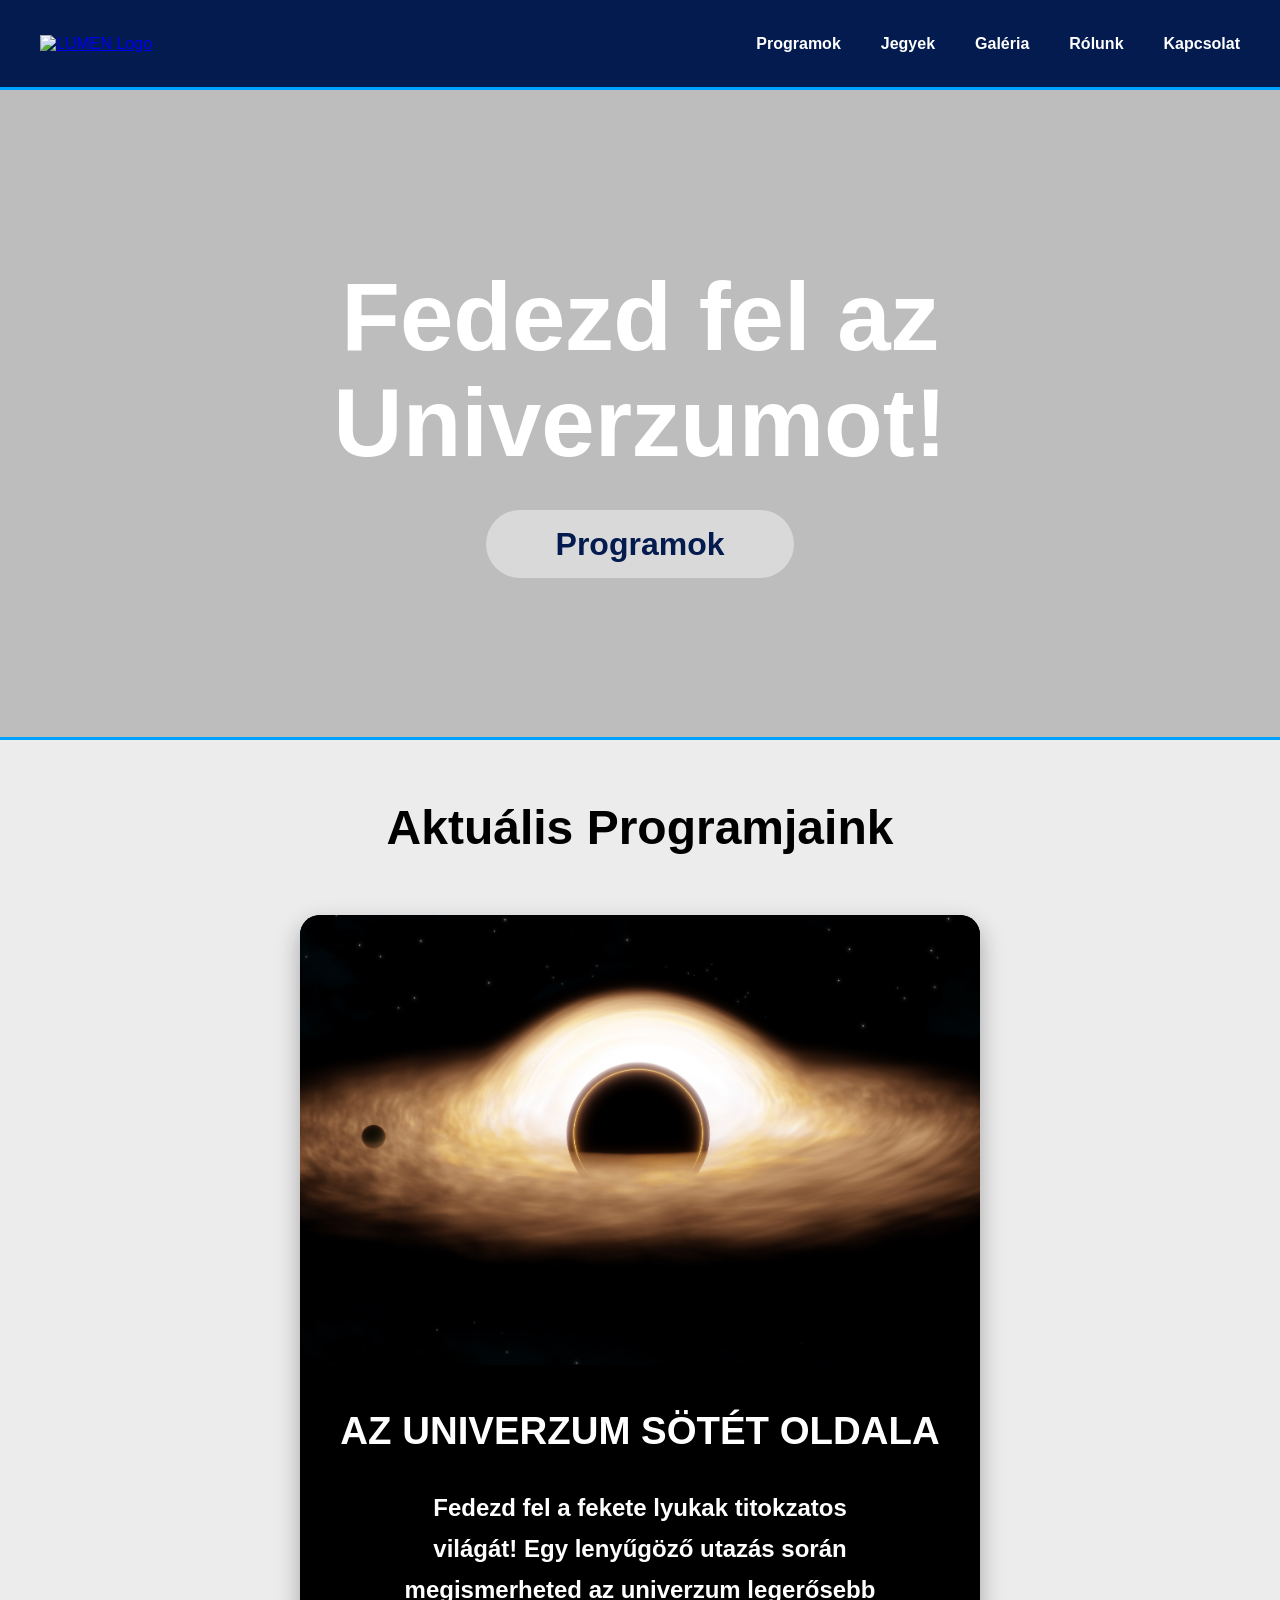
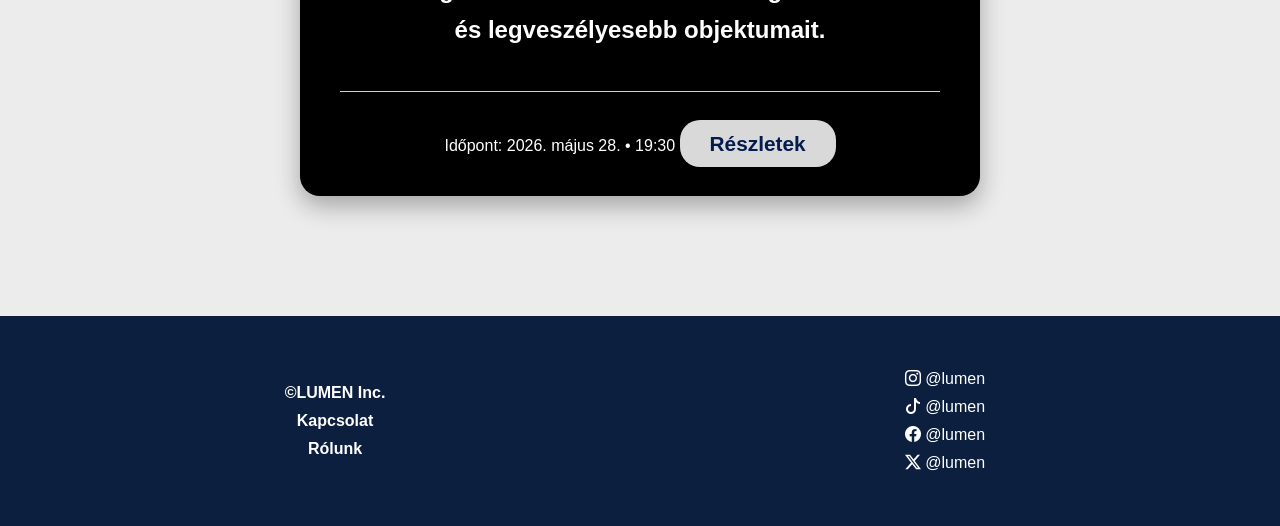
==== index.html @ 9510a462 "Add files via upload" ====
<!DOCTYPE html>
<html lang="hu">
<head>
  <meta charset="UTF-8">
  <meta name="viewport" content="width=device-width, initial-scale=1.0">
  <title>LUMEN Planetárium</title>
  <link rel="stylesheet" href="../project2/code/index.css">
  <link rel="stylesheet" href="https://cdn.jsdelivr.net/npm/bootstrap-icons@1.13.1/font/bootstrap-icons.min.css">
</head>
<body>


  <header class="navbar">

    <div class="logo">
      <a href="../Project2/code/index.html"><img src="../media/logo.png" alt="LUMEN Logo" class="logo-img"></a>
    </div>

    <nav>
      <ul class="nav-links">
        <li><a href="../Project2/code/programs.html">Programok</a></li>
        <li><a href="../Project2/code/tickets.html">Jegyek</a></li>
        <li><a href="../Project2/code/gallery.html">Galéria</a></li>
        <li><a href="../Project2/code/about.html">Rólunk</a></li>
        <li><a href="../Project2/code/contact.html">Kapcsolat</a></li>
      </ul>
    </nav>

  </header>


  <section class="hero">

    <div class="hero-overlay"></div>

    <div class="hero-content">
      <h1>Fedezd fel az Univerzumot!</h1>

      <a href="#" class="hero-btn">
        Programok
      </a>
    </div>

  </section>


  <section class="programs">

    <h2>Aktuális Programjaink</h2>

    <div class="program-card">

      <img src="../project2/media/feketelyuk.png" alt="Black Hole">

      <div class="program-content">

        <h3>AZ UNIVERZUM SÖTÉT OLDALA</h3>

        <p>
          Fedezd fel a fekete lyukak titokzatos világát!
          Egy lenyűgöző utazás során megismerheted az univerzum
          legerősebb és legveszélyesebb objektumait.
        </p>

        <hr>

        <div class="program-footer">

          <span>Időpont: 2026. május 28. • 19:30</span>

          <a href="#" class="details-btn">
            Részletek
          </a>

        </div>

      </div>

    </div>

  </section>


<footer>
      <div class="container">
        <div class="footer-content-left">
          <li class="footerli"><strong>&copy;LUMEN Inc.</strong></li>
          <li class="footerli"><strong><a href="../project2/media/contact.html">Kapcsolat</a></strong></li>
          <li class="footerli"><strong><a href="../project2/media/about.html">Rólunk</a></strong></li>
        </div>
        <div class="footer-content-right">
          <li class="footerli"><a href=""><i class="bi bi-instagram fs-4"></i> @lumen</a></li>
          <li class="footerli"><a href=""><i class="bi bi-tiktok fs-4"></i> @lumen</a></li>
          <li class="footerli"><a href=""><i class="bi bi-facebook fs-4"></i> @lumen</a></li>
          <li class="footerli"><a href=""><i class="bi bi-twitter-x fs-4"></i> @lumen</a></li>
        </div>
      </div>
    </footer>


</body>
</html>
---- project2/code/index.css ----
*{
  margin:0;
  padding:0;
  box-sizing:border-box;
}

/* NAVBAR */
.navbar{
  width:100%;
  height:90px;
  background:#031b4e;
  display:flex;
  justify-content:space-between;
  align-items:center;
  padding:0 40px;
  border-bottom:3px solid #00a2ff;
}

/* NAV LINKS */
.nav-links{
  display:flex;
  gap:40px;
  list-style:none;
}

.nav-links a{
  text-decoration:none;
  color:white;
  font-weight:700;
  transition:0.3s;
}

.nav-links a:hover{
  color:#84c8ff;
}

/* BODY */
body{
  font-family:Arial, Helvetica, sans-serif;
  background:#ececec;
  color:white;
}

/* LOGO */
.logo-img{
  height:70px;
  width:auto;
  object-fit:contain;
}


/* HERO */
.hero{
  position:relative;
  width:100%;
  height:650px;
  background:url("../Project2/media/lilaur.jpg") center/cover no-repeat;
  display:flex;
  justify-content:center;
  align-items:center;
  border-bottom:3px solid #00a2ff;
}

/* OVERLAY */
.hero-overlay{
  position:absolute;
  inset:0;
  background:rgba(0,0,0,0.2);
}

/* HERO CONTENT */
.hero-content{
  position:relative;
  z-index:2;
  text-align:center;
}

.hero-content h1{
  font-size:6rem;
  max-width:900px;
  line-height:1.1;
  font-weight:900;
  margin-bottom:50px;
}

/* BUTTON */
.hero-btn{
  text-decoration:none;
  background:#d9d9d9;
  color:#031b4e;
  padding:16px 70px;
  border-radius:40px;
  font-size:2rem;
  font-weight:700;
  transition:0.3s;
}

.hero-btn:hover{
  background:white;
  transform:translateY(-3px);
}

/* PROGRAM SECTION */
.programs{
  width:100%;
  padding:60px 20px 100px;
  display:flex;
  flex-direction:column;
  align-items:center;
}

/* TITLE */
.programs h2{
  color:black;
  font-size:3rem;
  margin-bottom:60px;
}

/* CARD */
.program-card{
  width:100%;
  max-width:680px;
  background:black;
  border-radius:20px;
  overflow:hidden;
  box-shadow:0 10px 25px rgba(0,0,0,0.3);
}

/* IMAGE */
.program-card img{
  width:100%;
  height:450px;
  object-fit:cover;
}

/* CONTENT */
.program-content{
  padding:40px;
  text-align:center;
}

.program-content h3{
  font-size:2.4rem;
  margin-bottom:35px;
}

.program-content p{
  font-size:1.5rem;
  line-height:1.7;
  max-width:500px;
  margin:auto;
  font-weight:600;
}

.program-content hr{
  border:none;
  height:1px;
  background:#cfcfcf;
  margin:40px 0;
}

/*------FOOTER------*/

footer{
    margin-top: 20px;
    background-color: #0D1F3F;
    padding: 30px;
}
.container {
    display: grid;
    grid-template-areas: "left right";
    grid-template-columns: 1fr 1fr;
    min-height: 150px; 
}

.footerli {
    text-align: center;
    padding: 5px;
    list-style-type: none;
}

.footerli, .footerli strong {
    color: white; 
}

.footerli a {
    text-decoration: none;
    color: white;
}

.footerli a:hover {
    color: rgb(139, 139, 139);
}


.footer-content-left, 
.footer-content-right {
    display: flex;
    flex-direction: column;
    justify-content: center;
    align-items: center;
}
/* DETAILS BUTTON */
.details-btn{
    padding-left: 20;
  text-decoration:none;
  background:#d9d9d9;
  color:#031b4e;
     padding:12px 30px;
  border-radius:20px;
  font-size:1.3rem;
  font-weight:700;
  transition:0.3s;
}

.details-btn:hover{
  background:white;
}

/* RIGHT */
.footer-right{
  display:flex;
  flex-direction:column;
  gap:20px;
}

/* SOCIAL */
.social{
  display:flex;
  align-items:center;
  gap:12px;
  font-size:1.2rem;
}

/* RESPONSIVE */
@media(max-width:900px){

  .hero-content h1{
    font-size:4rem;
  }

  .program-content h3{
    font-size:2rem;
  }

  .program-content p{
    font-size:1.2rem;
  }

  .program-footer{
    flex-direction:column;
  }

}

@media(max-width:768px){

  .navbar{
    flex-direction:column;
    height:auto;
    padding:20px;
    gap:20px;
  }

  .nav-links{
    gap:20px;
    flex-wrap:wrap;
    justify-content:center;
  }

  .hero{
    height:500px;
  }

  .hero-content h1{
    font-size:3rem;
    padding:0 20px;
  }

  .hero-btn{
    font-size:1.3rem;
    padding:14px 40px;
  }

  .programs h2{
    font-size:2rem;
  }

  .footer{
    flex-direction:column;
    gap:40px;
    padding:40px;
  }

}
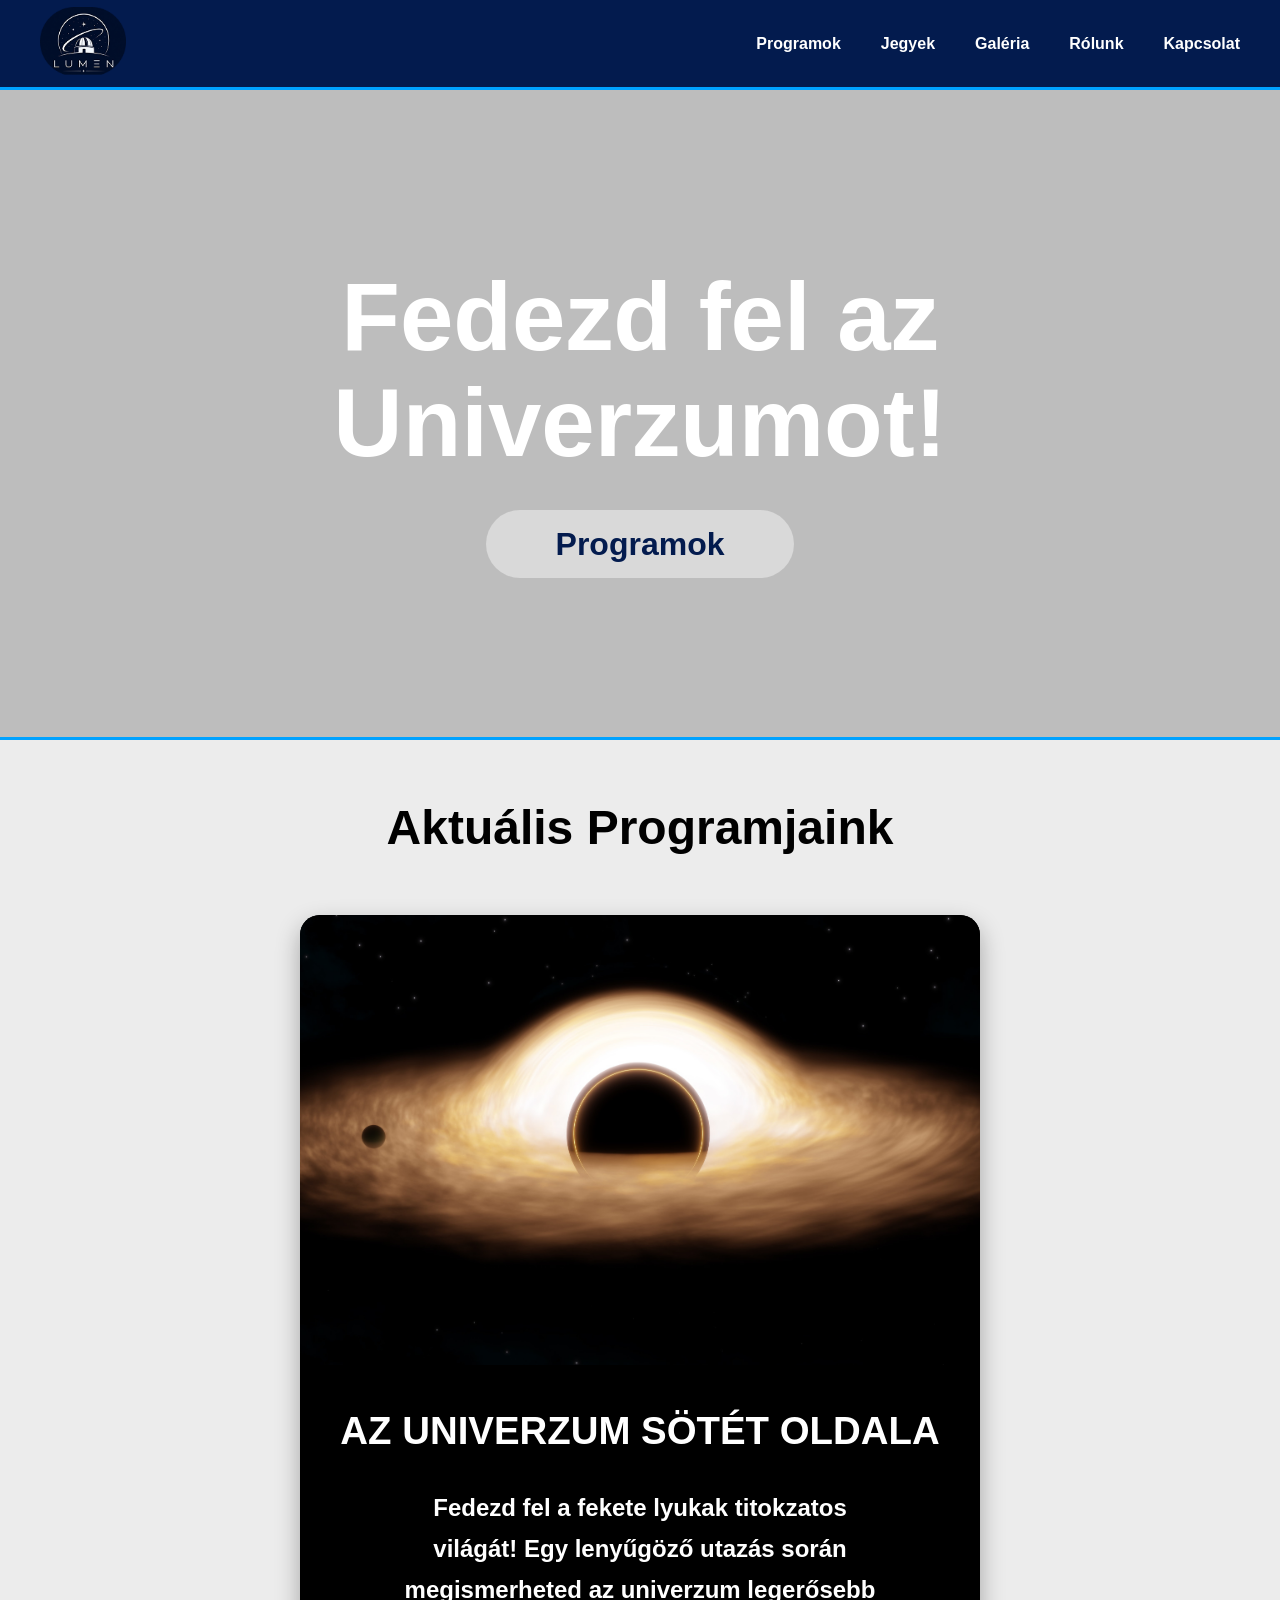
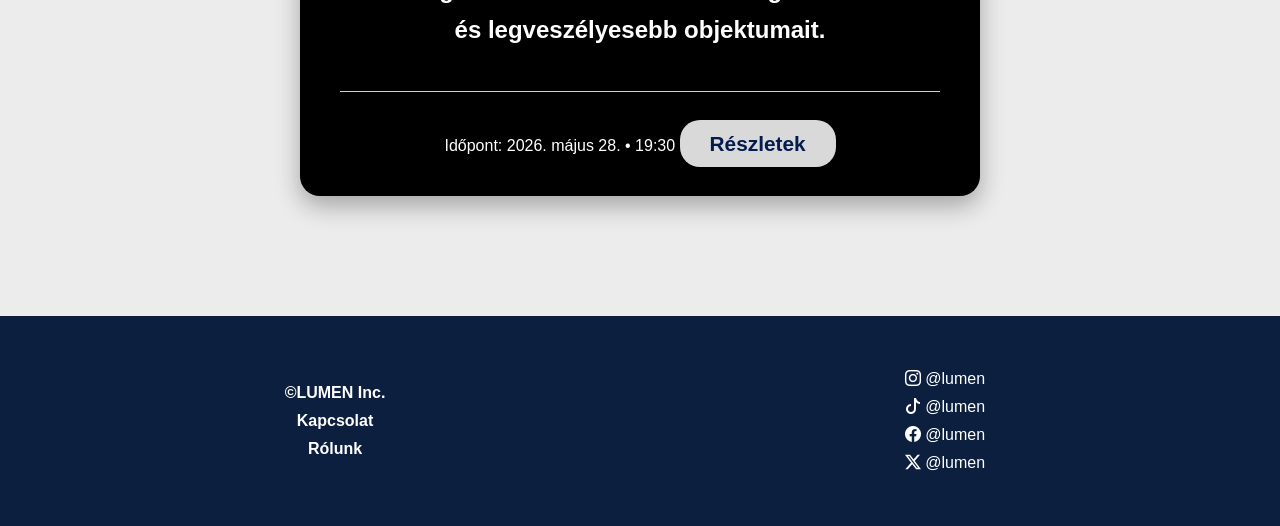
==== commit d449934f: "Update index.html" ====
--- a/index.html
+++ b/index.html
@@ -4,7 +4,7 @@
   <meta charset="UTF-8">
   <meta name="viewport" content="width=device-width, initial-scale=1.0">
   <title>LUMEN Planetárium</title>
-  <link rel="stylesheet" href="../project2/code/index.css">
+  <link rel="stylesheet" href="project2/code/index.css">
   <link rel="stylesheet" href="https://cdn.jsdelivr.net/npm/bootstrap-icons@1.13.1/font/bootstrap-icons.min.css">
 </head>
 <body>
@@ -13,16 +13,16 @@
   <header class="navbar">
 
     <div class="logo">
-      <a href="../Project2/code/index.html"><img src="../media/logo.png" alt="LUMEN Logo" class="logo-img"></a>
+      <a href="project2/code/index.html"><img src="project2/media/logo.png" alt="LUMEN Logo" class="logo-img"></a>
     </div>
 
     <nav>
       <ul class="nav-links">
-        <li><a href="../Project2/code/programs.html">Programok</a></li>
-        <li><a href="../Project2/code/tickets.html">Jegyek</a></li>
-        <li><a href="../Project2/code/gallery.html">Galéria</a></li>
-        <li><a href="../Project2/code/about.html">Rólunk</a></li>
-        <li><a href="../Project2/code/contact.html">Kapcsolat</a></li>
+        <li><a href="project2/code/programs.html">Programok</a></li>
+        <li><a href="project2/code/tickets.html">Jegyek</a></li>
+        <li><a href="project2/code/gallery.html">Galéria</a></li>
+        <li><a href="project2/code/about.html">Rólunk</a></li>
+        <li><a href="project2/code/contact.html">Kapcsolat</a></li>
       </ul>
     </nav>
 
@@ -50,7 +50,7 @@
 
     <div class="program-card">
 
-      <img src="../project2/media/feketelyuk.png" alt="Black Hole">
+      <img src="project2/media/feketelyuk.png" alt="Black Hole">
 
       <div class="program-content">
 
@@ -85,8 +85,8 @@
       <div class="container">
         <div class="footer-content-left">
           <li class="footerli"><strong>&copy;LUMEN Inc.</strong></li>
-          <li class="footerli"><strong><a href="../project2/media/contact.html">Kapcsolat</a></strong></li>
-          <li class="footerli"><strong><a href="../project2/media/about.html">Rólunk</a></strong></li>
+          <li class="footerli"><strong><a href="project2/media/contact.html">Kapcsolat</a></strong></li>
+          <li class="footerli"><strong><a href="project2/media/about.html">Rólunk</a></strong></li>
         </div>
         <div class="footer-content-right">
           <li class="footerli"><a href=""><i class="bi bi-instagram fs-4"></i> @lumen</a></li>
--- a/project2/code/index.css
+++ b/project2/code/index.css
@@ -54,7 +54,7 @@
   position:relative;
   width:100%;
   height:650px;
-  background:url("../Project2/media/lilaur.jpg") center/cover no-repeat;
+  background:url("project2/media/lilaur.jpg") center/cover no-repeat;
   display:flex;
   justify-content:center;
   align-items:center;
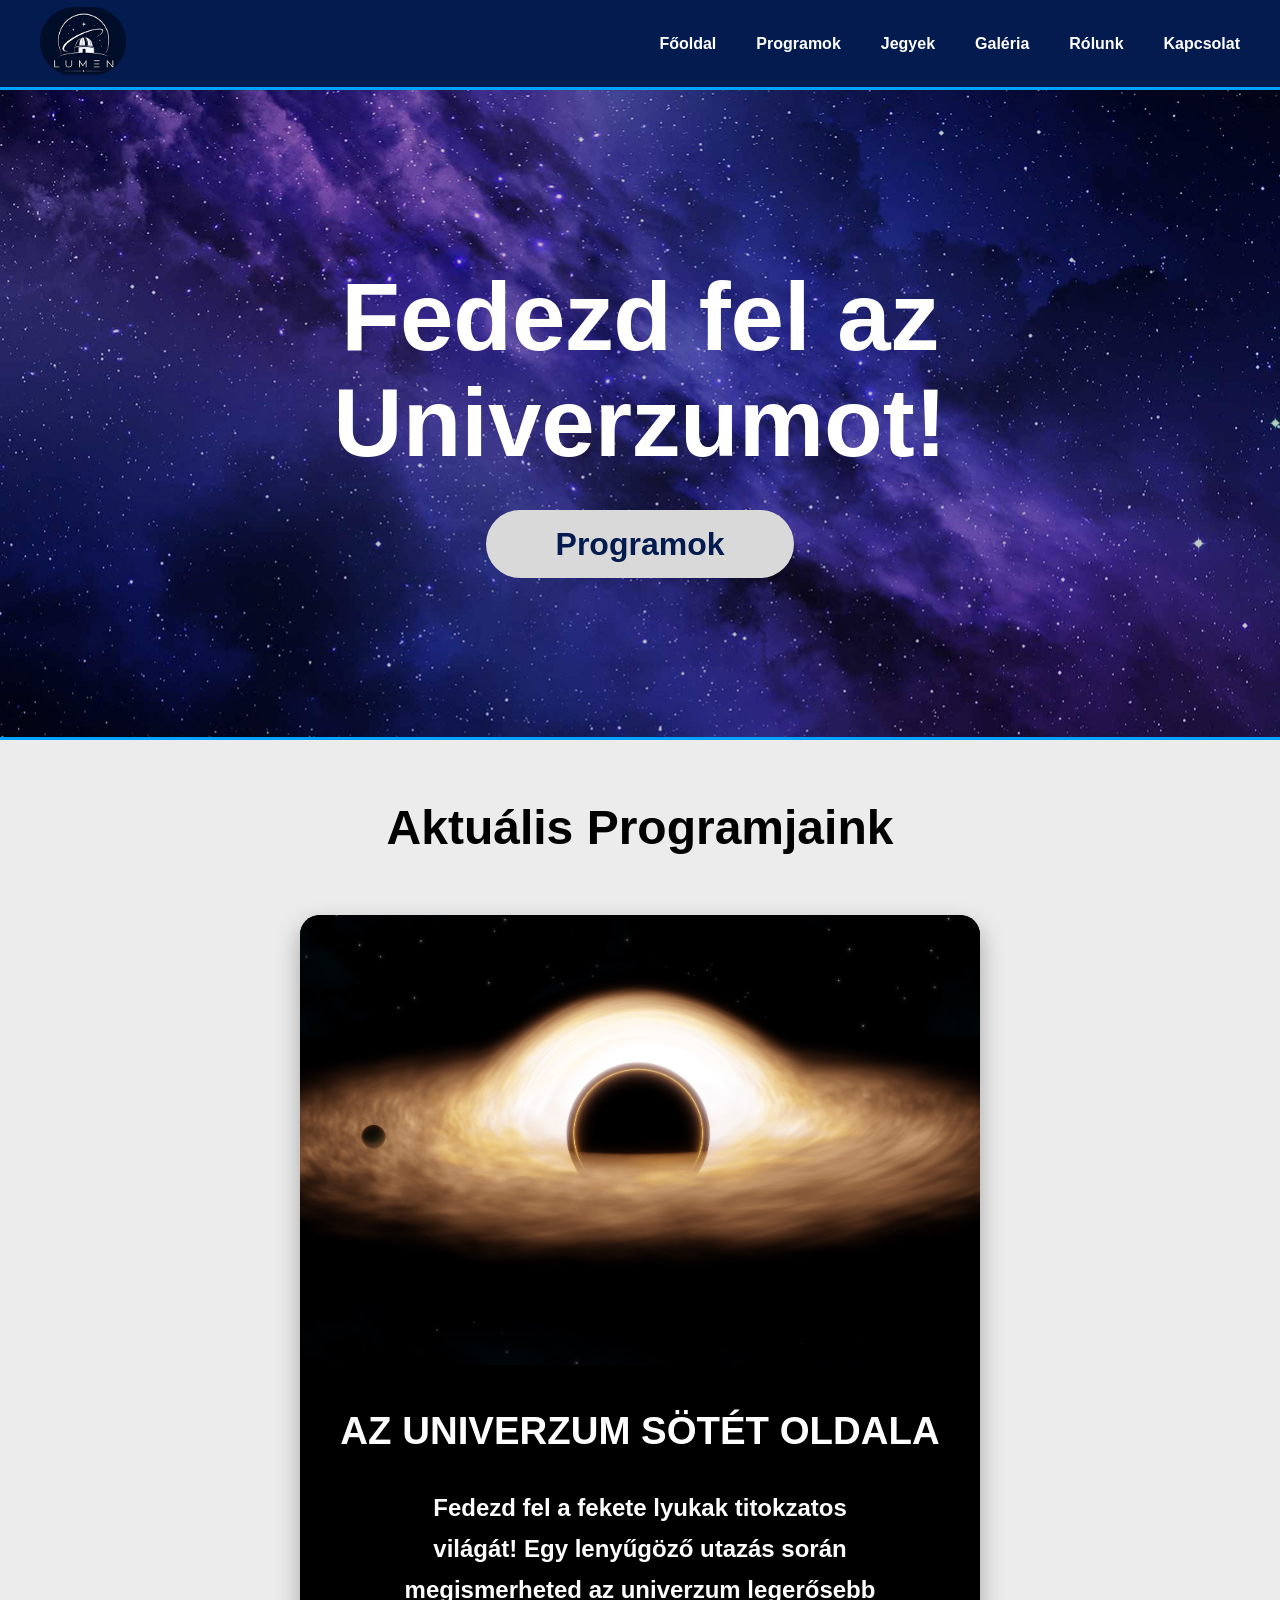
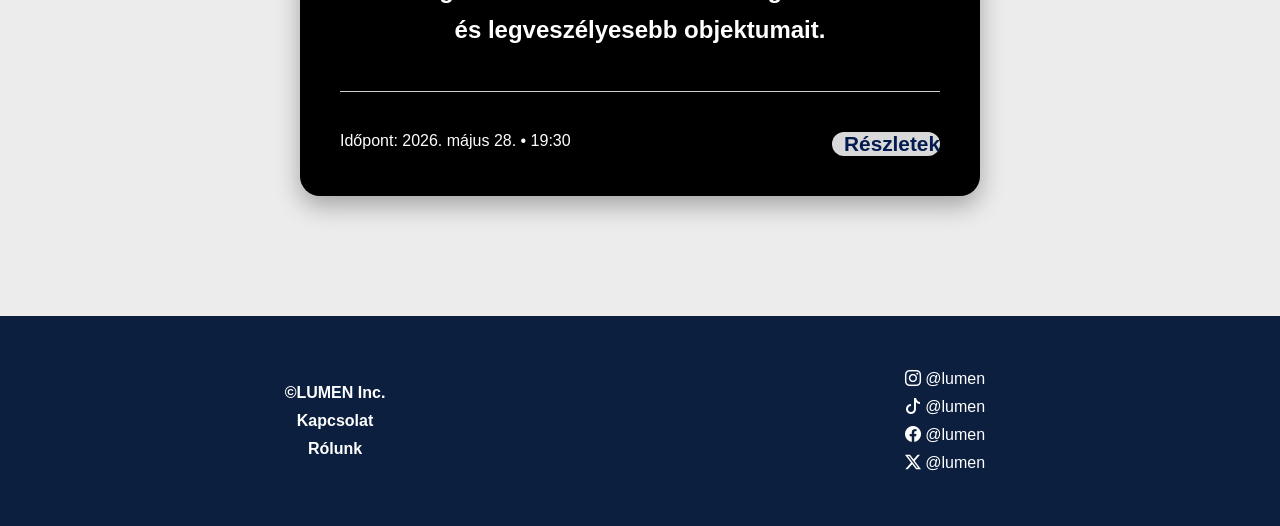
==== commit 0d496130: "Update index.html" ====
--- a/index.html
+++ b/index.html
@@ -18,6 +18,7 @@
 
     <nav>
       <ul class="nav-links">
+        <li><a href="index.html">Főoldal</a></li>
         <li><a href="project2/code/programs.html">Programok</a></li>
         <li><a href="project2/code/tickets.html">Jegyek</a></li>
         <li><a href="project2/code/gallery.html">Galéria</a></li>
@@ -85,8 +86,8 @@
       <div class="container">
         <div class="footer-content-left">
           <li class="footerli"><strong>&copy;LUMEN Inc.</strong></li>
-          <li class="footerli"><strong><a href="project2/media/contact.html">Kapcsolat</a></strong></li>
-          <li class="footerli"><strong><a href="project2/media/about.html">Rólunk</a></strong></li>
+          <li class="footerli"><strong><a href="project2/code/contact.html">Kapcsolat</a></strong></li>
+          <li class="footerli"><strong><a href="project2/code/about.html">Rólunk</a></strong></li>
         </div>
         <div class="footer-content-right">
           <li class="footerli"><a href=""><i class="bi bi-instagram fs-4"></i> @lumen</a></li>
--- a/project2/code/index.css
+++ b/project2/code/index.css
@@ -54,7 +54,8 @@
   position:relative;
   width:100%;
   height:650px;
-  background:url("project2/media/lilaur.jpg") center/cover no-repeat;
+  background-image:url('../media/lilaur.jpg');
+  background-size:cover;
   display:flex;
   justify-content:center;
   align-items:center;
@@ -73,6 +74,11 @@
   position:relative;
   z-index:2;
   text-align:center;
+}
+
+.program-footer{
+  display:flex;
+  text-align:space-between;
 }
 
 .hero-content h1{
@@ -202,15 +208,17 @@
 }
 /* DETAILS BUTTON */
 .details-btn{
-    padding-left: 20;
   text-decoration:none;
   background:#d9d9d9;
   color:#031b4e;
-     padding:12px 30px;
   border-radius:20px;
   font-size:1.3rem;
   font-weight:700;
   transition:0.3s;
+  display: flex;
+  align-items: right;
+  margin-left: auto;
+  padding-left:12px
 }
 
 .details-btn:hover{
